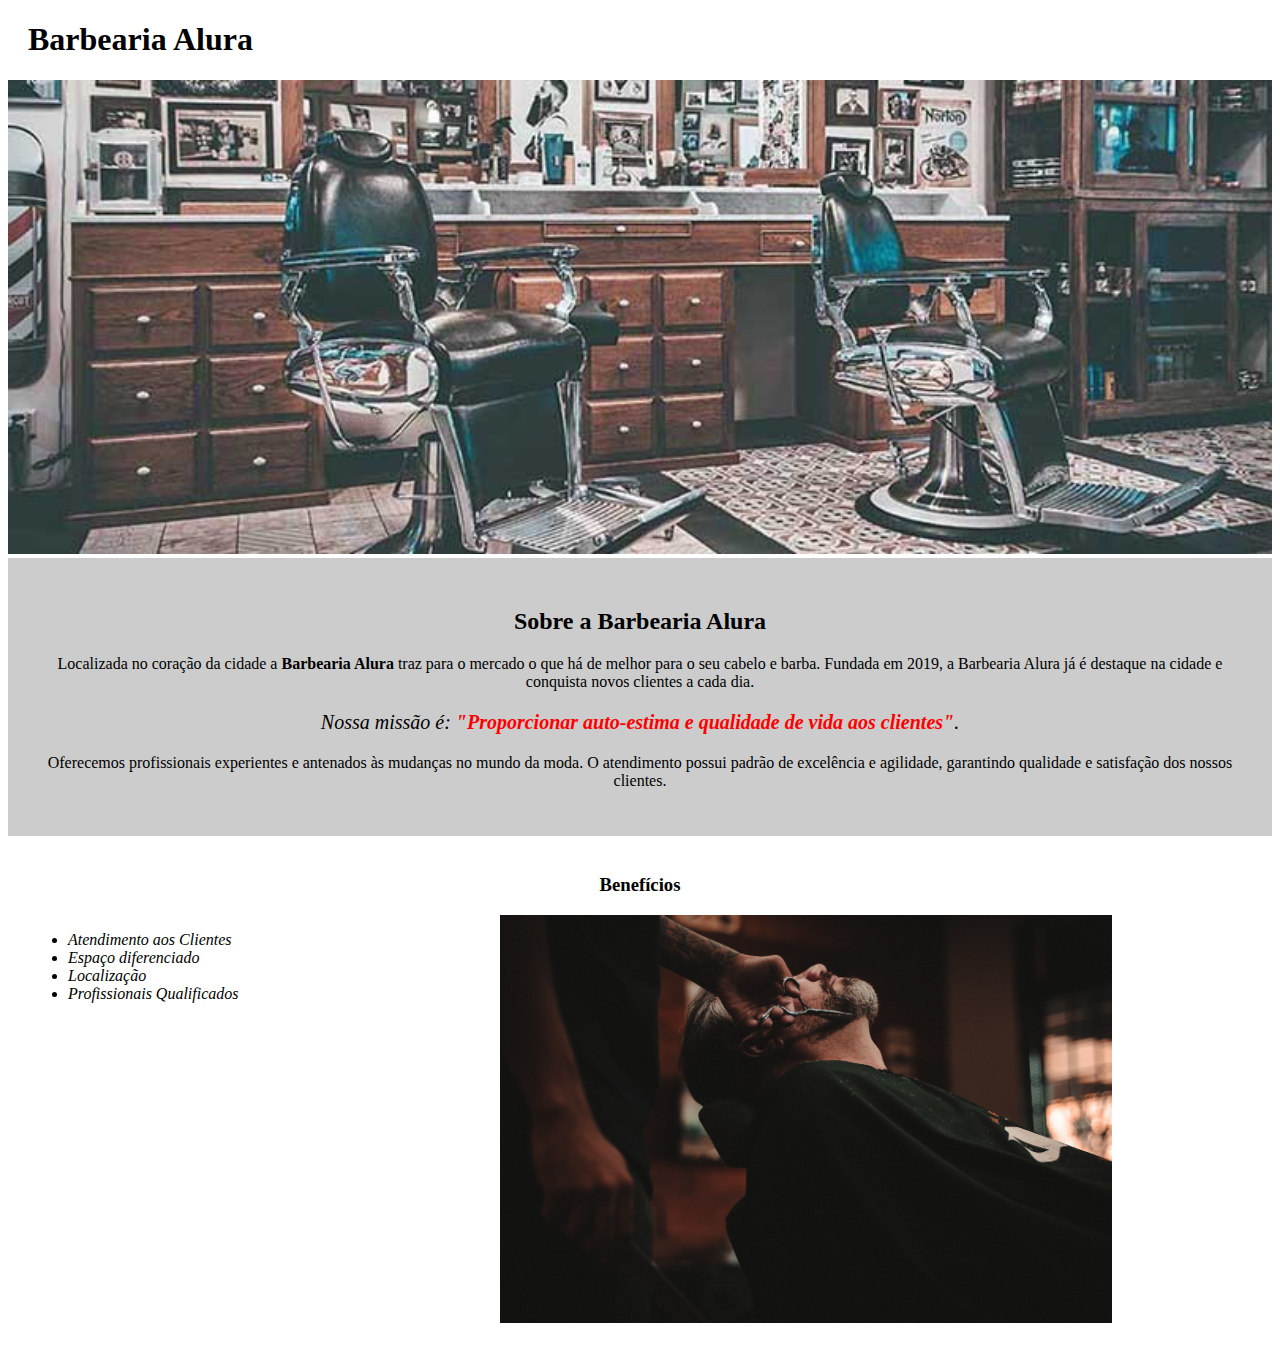
==== index.html @ 0a1f35ec "html-css-curso1" ====
<!DOCTYPE html>
<html lang="pt-br">
	<head>
		<meta charset="UTF-8">
		<title>Barbearia Alura</title>
		<link rel="stylesheet" href="style.css">
	</head>

	<body>
		<header>
			<h1 class="titulo-principal">Barbearia Alura</h1>
		</header>
		<img id="banner" src="banner.jpg">
		<div class="principal">
			<h2 class="titulo-centralizado">Sobre a Barbearia Alura</h2>
	
			<p>Localizada no coração da cidade a <strong>Barbearia Alura</strong> traz para o mercado o que há de melhor para o seu cabelo e barba. Fundada em 2019, a Barbearia Alura já é destaque na cidade e conquista novos clientes a cada dia.</p>

			<p id="missao"><em>Nossa missão é: <strong>"Proporcionar auto-estima e qualidade de vida aos clientes"</strong>.</em></p>

			<p>Oferecemos profissionais experientes e antenados às mudanças no mundo da moda. O atendimento possui padrão de excelência e agilidade, garantindo qualidade e satisfação dos nossos clientes.</p>
		</div>

		<div class="benefícios">
			<h3  class="titulo-centralizado">Benefícios</h3>

			<ul>
				<li class="itens">Atendimento aos Clientes</li>
				<li class="itens">Espaço diferenciado</li>
				<li class="itens">Localização</li>
				<li class="itens">Profissionais Qualificados</li>
			</ul>

			<img src="beneficios.jpg" class="imagembeneficios">
		</div>
	</body>
</html>
---- style.css ----
body {
}

#banner {
	width: 100%;
}

.principal {
	background: #CCCCCC;
	padding: 30px;
}

.titulo-principal {
	padding-left: 20px;
}

.titulo-centralizado {
	text-align: center;
}

p {
	text-align: center;
}

#missao {
	font-size: 20px
}

em strong {
	color: #FF0000;
}

.itens {
	font-style: italic;
}

.benefícios {
	background: #FFFFFF;
	padding: 20px;
}

ul {
	display: inline-block;
	vertical-align: top;
	width: 20%;
	margin-right: 15%;
}

.imagembeneficios {
	width: 50%;
}
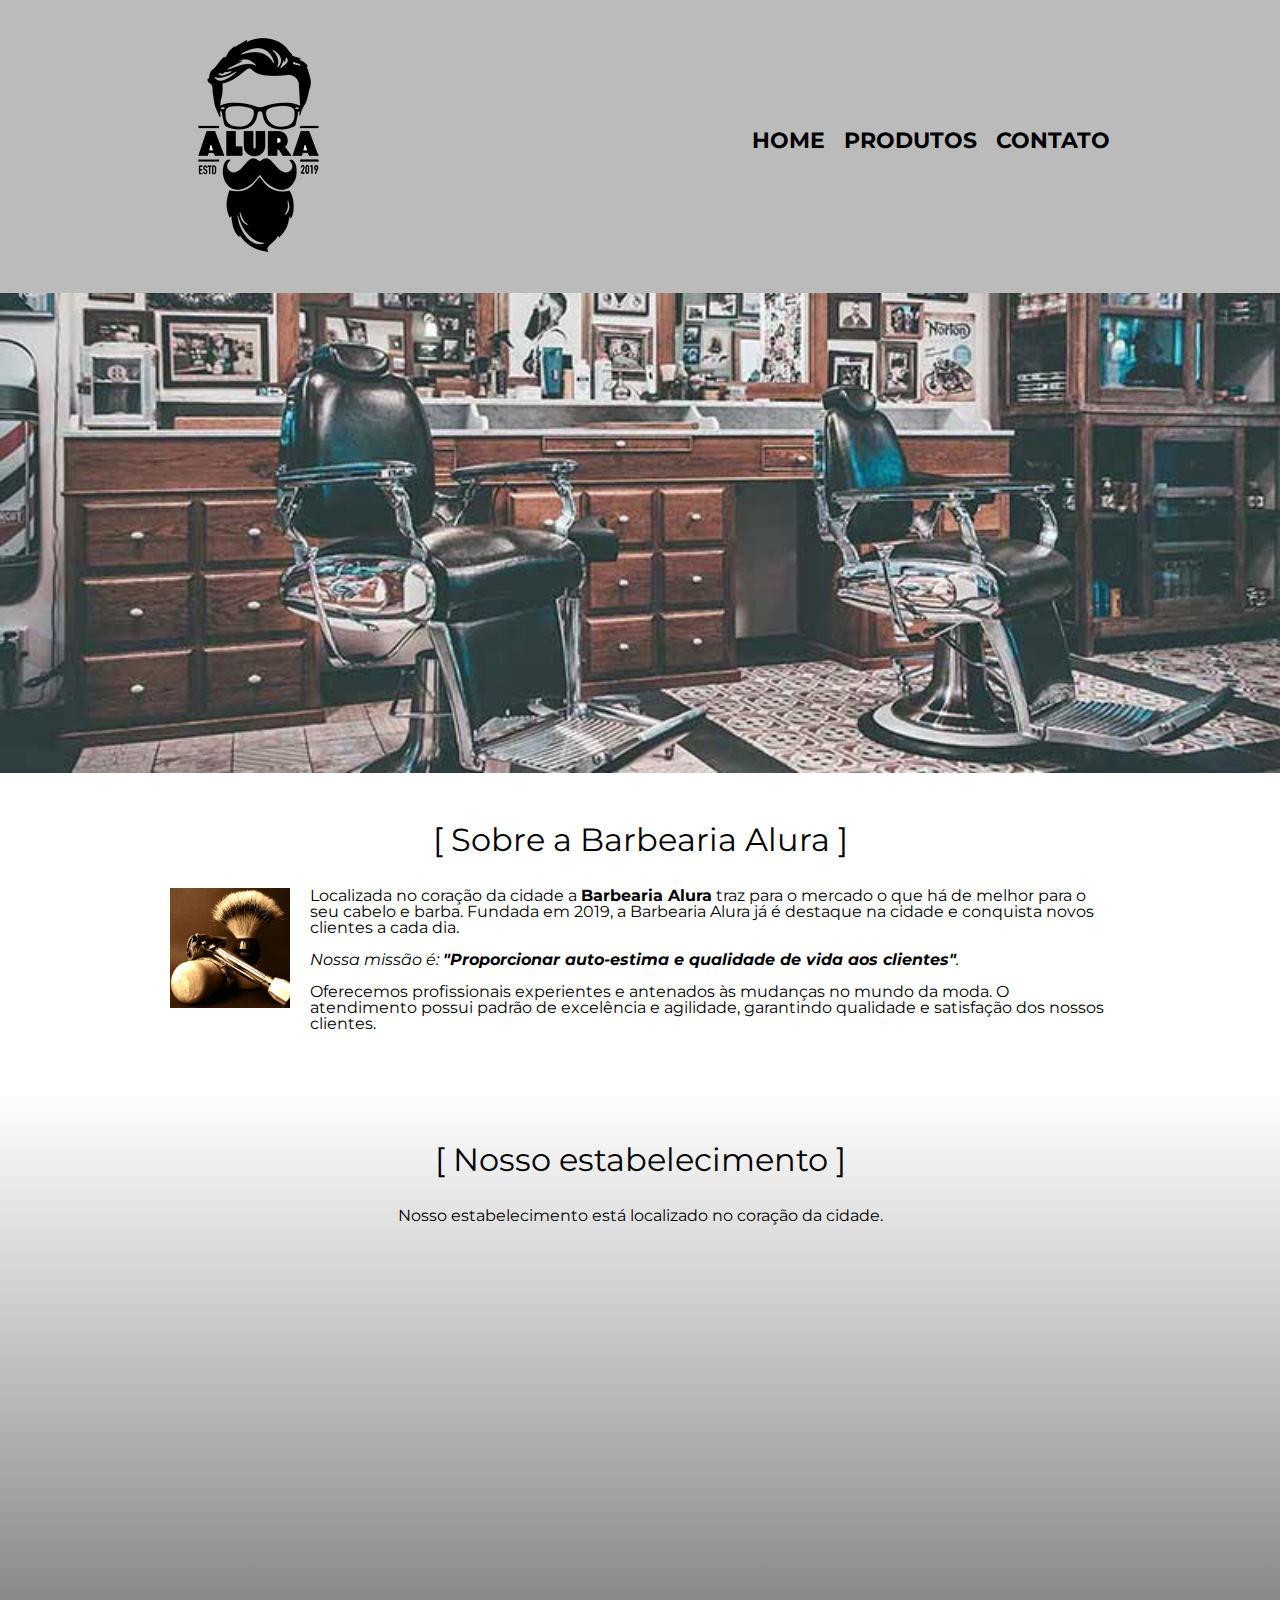
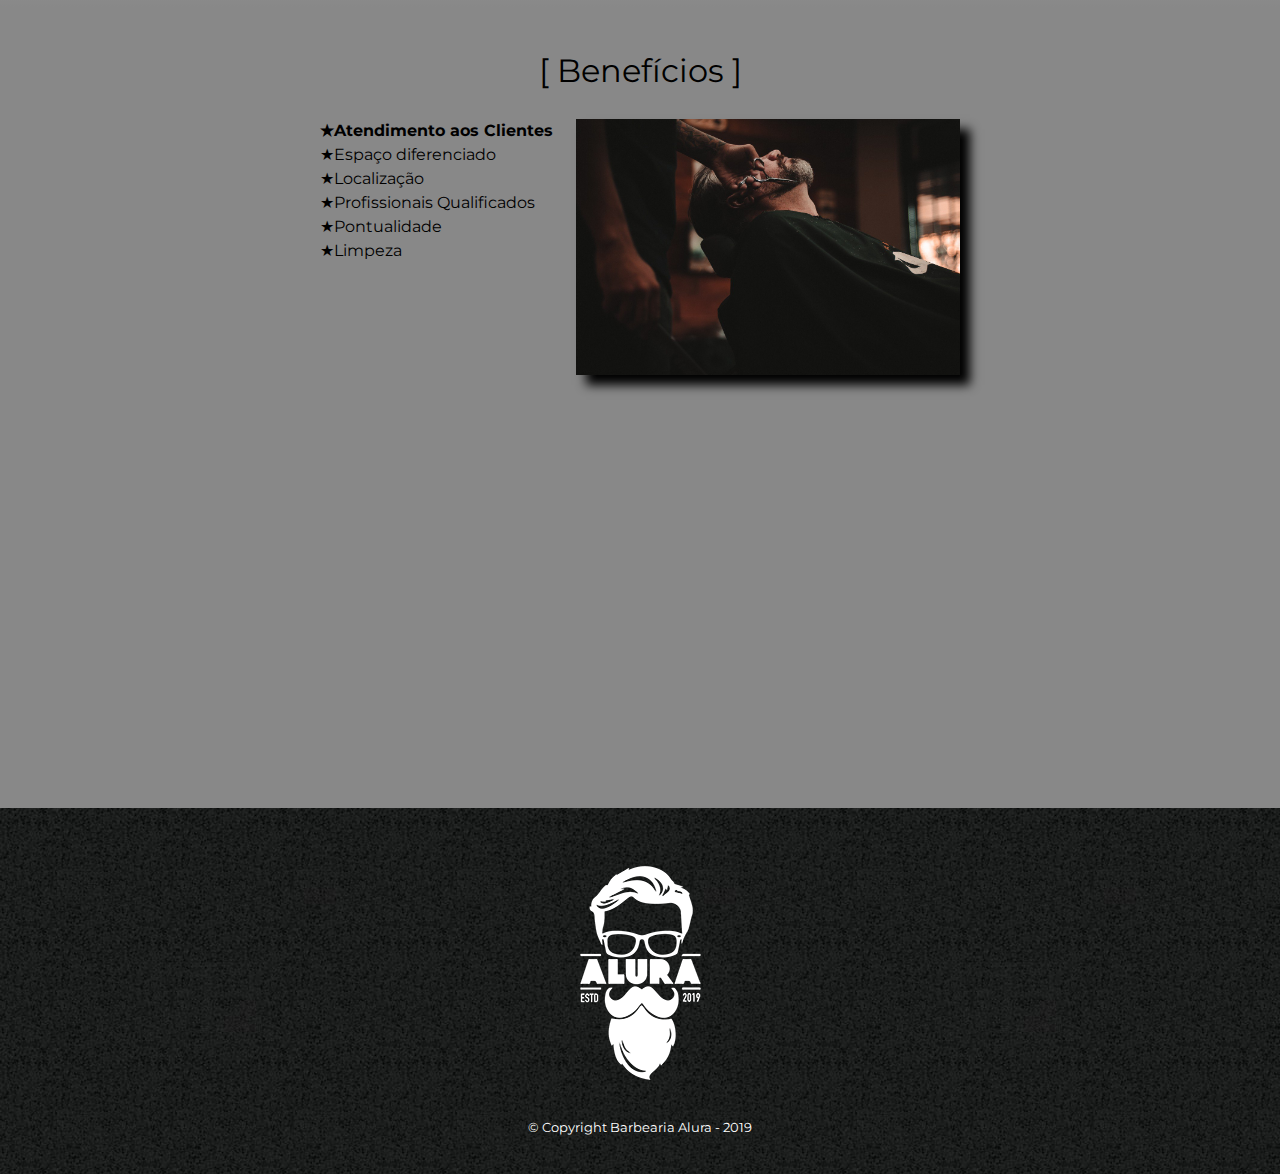
==== commit 10130875: "finalizando curso" ====
--- a/index.html
+++ b/index.html
@@ -2,36 +2,75 @@
 <html lang="pt-br">
 	<head>
 		<meta charset="UTF-8">
+		<meta name="viewport" content="width=device-width">
 		<title>Barbearia Alura</title>
+
+		<link rel="stylesheet" href="reset.css">
 		<link rel="stylesheet" href="style.css">
+		<link href="https://fonts.googleapis.com/css2?family=Montserrat&display=swap" rel="stylesheet">
 	</head>
 
 	<body>
 		<header>
-			<h1 class="titulo-principal">Barbearia Alura</h1>
-		</header>
-		<img id="banner" src="banner.jpg">
-		<div class="principal">
-			<h2 class="titulo-centralizado">Sobre a Barbearia Alura</h2>
-	
-			<p>Localizada no coração da cidade a <strong>Barbearia Alura</strong> traz para o mercado o que há de melhor para o seu cabelo e barba. Fundada em 2019, a Barbearia Alura já é destaque na cidade e conquista novos clientes a cada dia.</p>
+            <div class="caixa">
+                <h1><img src="logo.png"></h1>
 
-			<p id="missao"><em>Nossa missão é: <strong>"Proporcionar auto-estima e qualidade de vida aos clientes"</strong>.</em></p>
+                <nav>
+                    <ul>
+                        <li><a href="index.html">Home</a></li>
+                        <li><a href="produtos.html">Produtos</a></li>
+                        <li><a href="contato.html">Contato</a></li>
+                    </ul>
+                </nav>
+            </div>
+        </header>
 
-			<p>Oferecemos profissionais experientes e antenados às mudanças no mundo da moda. O atendimento possui padrão de excelência e agilidade, garantindo qualidade e satisfação dos nossos clientes.</p>
-		</div>
+		<img class="banner" src="banner.jpg">
+		<main>
+			<section class="principal">
+				<h2 class="titulo-principal">Sobre a Barbearia Alura</h2>
 
-		<div class="benefícios">
-			<h3  class="titulo-centralizado">Benefícios</h3>
+				<img class="utensilios" src="utensilios.jpg" alt="Utensilios de um barbeiro" />
+		
+				<p>Localizada no coração da cidade a <strong>Barbearia Alura</strong> traz para o mercado o que há de melhor para o seu cabelo e barba. Fundada em 2019, a Barbearia Alura já é destaque na cidade e conquista novos clientes a cada dia.</p>
 
-			<ul>
-				<li class="itens">Atendimento aos Clientes</li>
-				<li class="itens">Espaço diferenciado</li>
-				<li class="itens">Localização</li>
-				<li class="itens">Profissionais Qualificados</li>
-			</ul>
+				<p id="missao"><em>Nossa missão é: <strong>"Proporcionar auto-estima e qualidade de vida aos clientes"</strong>.</em></p>
 
-			<img src="beneficios.jpg" class="imagembeneficios">
-		</div>
+				<p>Oferecemos profissionais experientes e antenados às mudanças no mundo da moda. O atendimento possui padrão de excelência e agilidade, garantindo qualidade e satisfação dos nossos clientes.</p>
+			</section>
+
+			<section class="mapa">
+				<h3 class="titulo-principal">Nosso estabelecimento</h3>
+				<p>Nosso estabelecimento está localizado no coração da cidade.</p>
+				<div class="mapa-conteudo"> 
+					<iframe src="https://www.google.com/maps/embed?pb=!1m18!1m12!1m3!1d58513.8308630255!2d-46.627182857727526!3d-23.56433340381993!2m3!1f0!2f0!3f0!3m2!1i1024!2i768!4f13.1!3m3!1m2!1s0x94ce5a2b2ed7f3a1%3A0xab35da2f5ca62674!2sCaelum%20-%20Escola%20de%20Tecnologia!5e0!3m2!1spt-BR!2sbr!4v1649277193586!5m2!1spt-BR!2sbr" width="100%" height="300" style="border:0;" allowfullscreen="" loading="lazy" referrerpolicy="no-referrer-when-downgrade"></iframe>
+				</div>
+			</section>
+
+			<section class="beneficios">
+				<h3  class="titulo-principal">Benefícios</h3>
+
+				<div class="conteudo-beneficios">
+					<ul class="lista-beneficios">
+						<li class="itens">Atendimento aos Clientes</li>
+						<li class="itens">Espaço diferenciado</li>
+						<li class="itens">Localização</li>
+						<li class="itens">Profissionais Qualificados</li>
+						<li class="itens">Pontualidade</li>
+						<li class="itens">Limpeza</li>
+
+					</ul><img src="beneficios.jpg" class="imagem-beneficios">
+				</div>
+
+				<div class="video">
+					<iframe width="100%" height="315" src="https://www.youtube.com/embed/wcVVXUV0YUY" frameborder="0" allow="accelerometer; autoplay; encrypted-media; gyroscope; picture-in-picture" allowfullscreen></iframe>
+				</div>
+			</section>
+		</main>
+
+		<footer>
+            <img src="logo-branco.png">
+            <p class="copyright">&copy; Copyright Barbearia Alura - 2019</p>
+        </footer>
 	</body>
 </html>--- a/style.css
+++ b/style.css
@@ -1,51 +1,272 @@
 body {
-}
-
-#banner {
-	width: 100%;
+    font-family: 'Montserrat', sans-serif;
+}
+
+header {
+    background: #BBBBBB;
+    padding: 20px 0;
+}
+
+.caixa {
+    position: relative;
+    width: 940px;
+    margin: 0 auto;
+
+}
+
+nav {
+    position: absolute;
+    top: 110px;
+    right: 0;
+}
+
+nav li {
+    display: inline;
+    margin: 0 0 0 15px;
+}
+
+nav a {
+    text-transform: uppercase;
+    color: #000000;
+    font-weight: bold;
+    font-size: 22px;
+    text-decoration: none;
+}
+
+nav a:hover {
+    color: #C78C19;
+    text-decoration: underline;
+}
+
+.produtos {
+    width: 940px;
+    margin: 0 auto;
+    padding: 50px 0;
+}
+
+.produtos li {
+    display: inline-block;
+    text-align: center;
+    width: 30%;
+    vertical-align: top;
+    margin: 0 1.5%;
+    padding: 30px 20px;
+    box-sizing: border-box;
+    border: 2px solid #000000;
+    border-radius: 10px;
+}
+
+.produtos li:hover {
+    border-color: #C78C19;
+}
+
+.produtos li:active {
+    border-color: #088C19;
+}
+
+.produtos li:hover h2 {
+    font-size: 34px;
+}
+
+.produtos h2 {
+    font-size: 30px;
+    font-weight: bold;
+}
+
+.produto-descricao {
+    font-size: 18px;
+}
+
+.produto-preco {
+    font-size: 22px;
+    font-weight: bold;
+    margin-top: 10px;
+}
+
+footer {
+    text-align: center;  
+    background: url("bg.jpg");
+    padding: 40px 0;
+}
+
+.copyright {
+    color: #FFFFFF;
+    font-size: 13px;
+    margin: 20px 0 0;
+}
+
+form {
+    margin: 40px 0;
+}
+
+form label, form legend {
+    display: block;
+    font-size: 20px;
+    margin: 0 0 10px;
+}
+
+.input-padrao {
+    display: block;
+    margin: 0 0 20px;
+    padding: 10px 25px;
+    width: 50%;
+}
+
+.checkbox {
+    margin: 20px 0;
+}
+
+.enviar {
+    width: 40%;
+    padding: 15px 0;
+    background: orange;
+    color: white;
+    font-weight: bold;
+    font-size: 18px;
+    border: none;
+    border-radius: 5px;
+    transition: 1s all;
+    cursor: pointer;
+}
+
+.enviar:hover {
+    background: darkorange;
+    transform: scale(1.2);
+}
+
+table {
+    margin: 20px 40px;
+}
+
+thead {
+    background: #555555;
+    color: white;
+    font-weight: bold;
+}
+
+td, th{
+    border: 1px solid #000000;
+    padding: 8px 15px;
+}
+
+/* css da pagina inicial */
+.banner {
+    width: 100%;
+}
+
+.titulo-principal {
+    text-align: center;
+    font-size: 2em;
+    margin: 0 0 1em;
+    clear: left;
+}
+
+.titulo-principal:before {
+    content: "[ ";
+}
+
+.titulo-principal:after {
+    content: " ]";
 }
 
 .principal {
-	background: #CCCCCC;
-	padding: 30px;
-}
-
-.titulo-principal {
-	padding-left: 20px;
-}
-
-.titulo-centralizado {
-	text-align: center;
-}
-
-p {
-	text-align: center;
-}
-
-#missao {
-	font-size: 20px
-}
-
-em strong {
-	color: #FF0000;
+    padding: 3em 0;
+    background: FEFEFE;
+    width: 940px;
+    margin: 0 auto;
+}
+
+.principal p {
+    margin: 0 0 1em;
+}
+
+.principal strong {
+    font-weight: bold;
+}
+
+.principal em {
+    font-style: italic;
+}
+
+.utensilios {
+    width: 120px;
+    float: left;
+    margin: 0 20px 20px 0;
+}
+
+.mapa {
+    padding: 3em 0;
+    background: linear-gradient(#FEFEFE, #888888);
+}
+
+.mapa-conteudo {
+    width: 940px;
+    margin: 0 auto;
+}
+
+.mapa p {
+    margin: 0 0 2em;
+    text-align: center;
+}
+
+.beneficios {
+    padding: 3em 0;
+    background: #888888;
+}
+    
+.conteudo-beneficios {
+    width: 640px;
+    margin: 0 auto;
+}
+
+.lista-beneficios {
+    width: 40%;
+    display: inline-block;
+    vertical-align: top;
 }
 
 .itens {
-	font-style: italic;
-}
-
-.benefícios {
-	background: #FFFFFF;
-	padding: 20px;
-}
-
-ul {
-	display: inline-block;
-	vertical-align: top;
-	width: 20%;
-	margin-right: 15%;
-}
-
-.imagembeneficios {
-	width: 50%;
-}+    line-height: 1.5;
+}
+
+.itens:first-child {
+    font-weight: bold;
+}
+
+.itens:before {
+    content: "★";
+}
+
+.imagem-beneficios {
+    width: 60%;
+    opacity: 1;
+    transition: 400ms;
+    box-shadow: 10px 10px 10px #000000;
+}
+
+.imagem-beneficios:hover {
+    opacity: 0.3;
+}
+
+.video {
+    width: 560px;
+    margin: 2em auto;
+}
+
+@media screen and (max-width: 480px) {
+    .caixa, .principal, .conteudo-beneficios, .mapa-conteudo, .video {
+        width: auto;
+    }
+
+    h1 {
+        text-align: center;
+    }
+
+    nav {
+        position: static;
+    }
+
+    .lista-beneficios, .imagem-beneficios {
+        width: 100%;
+    }
+} 